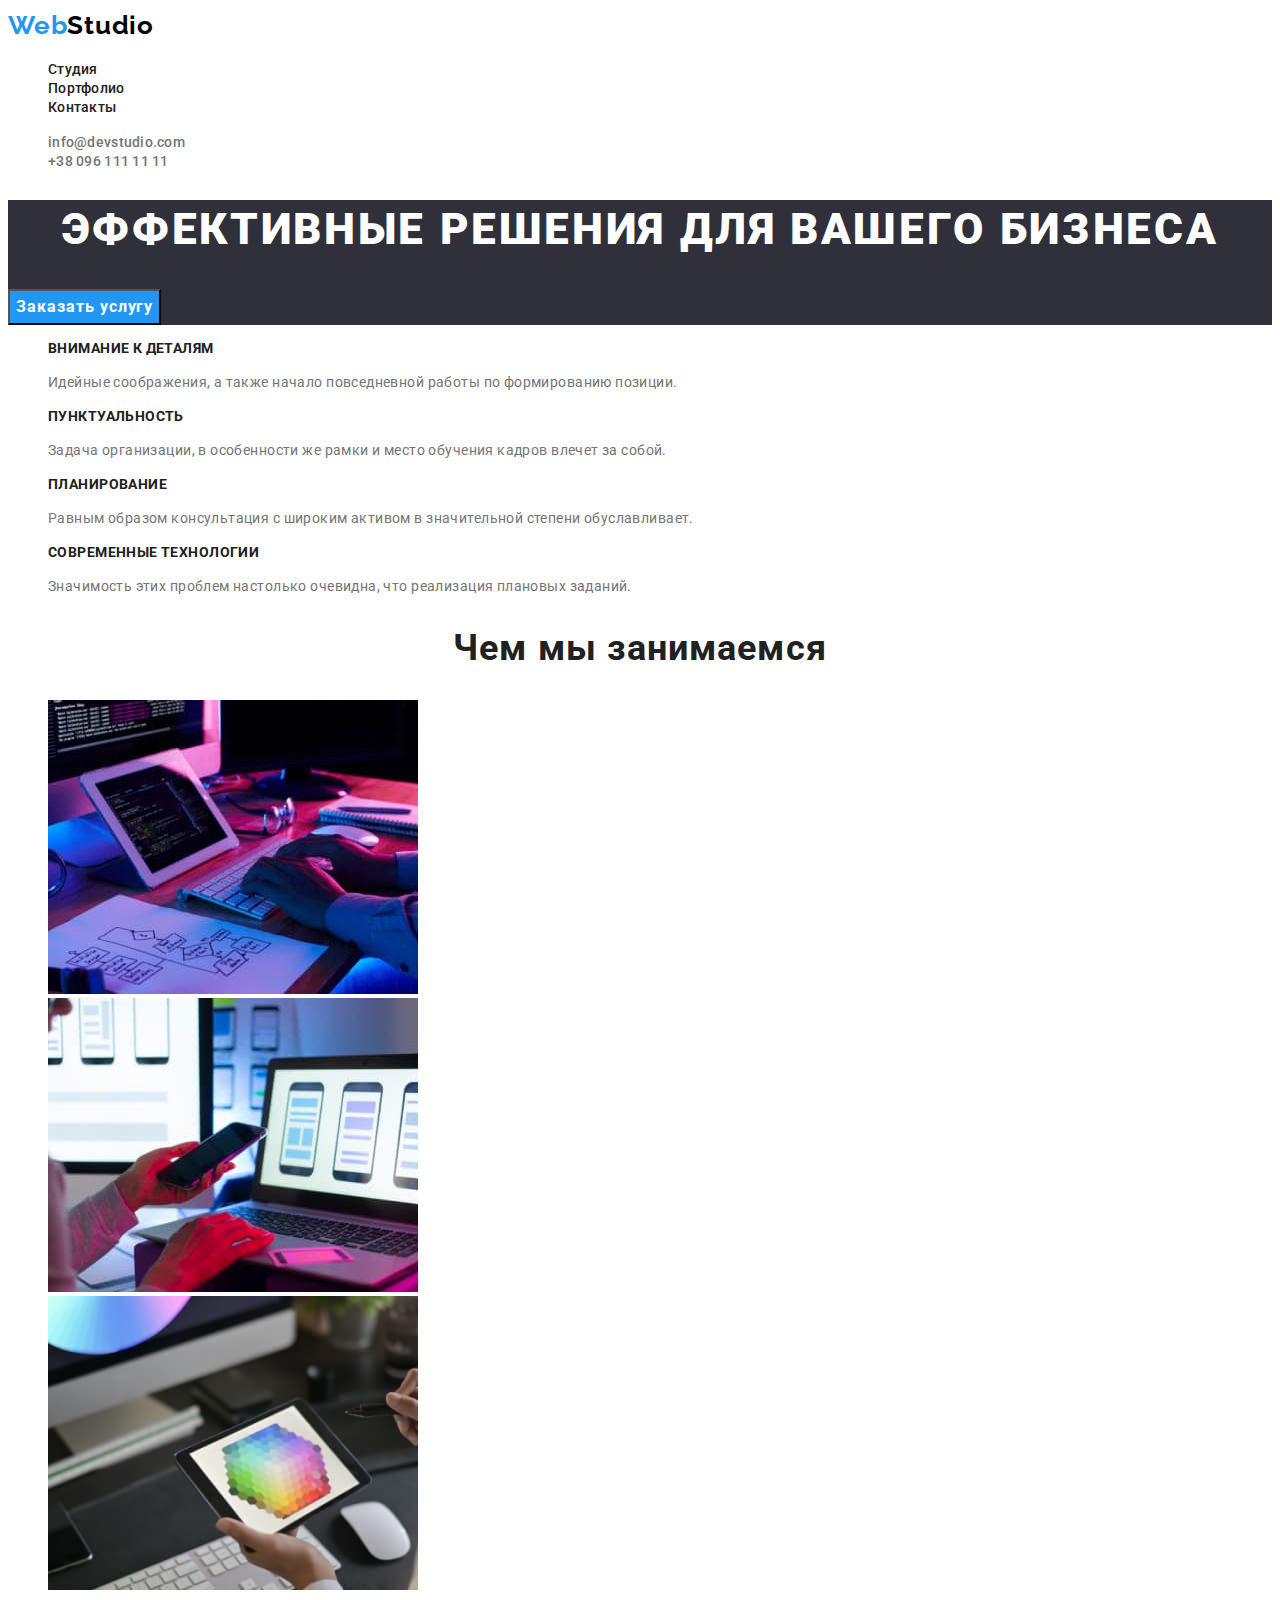
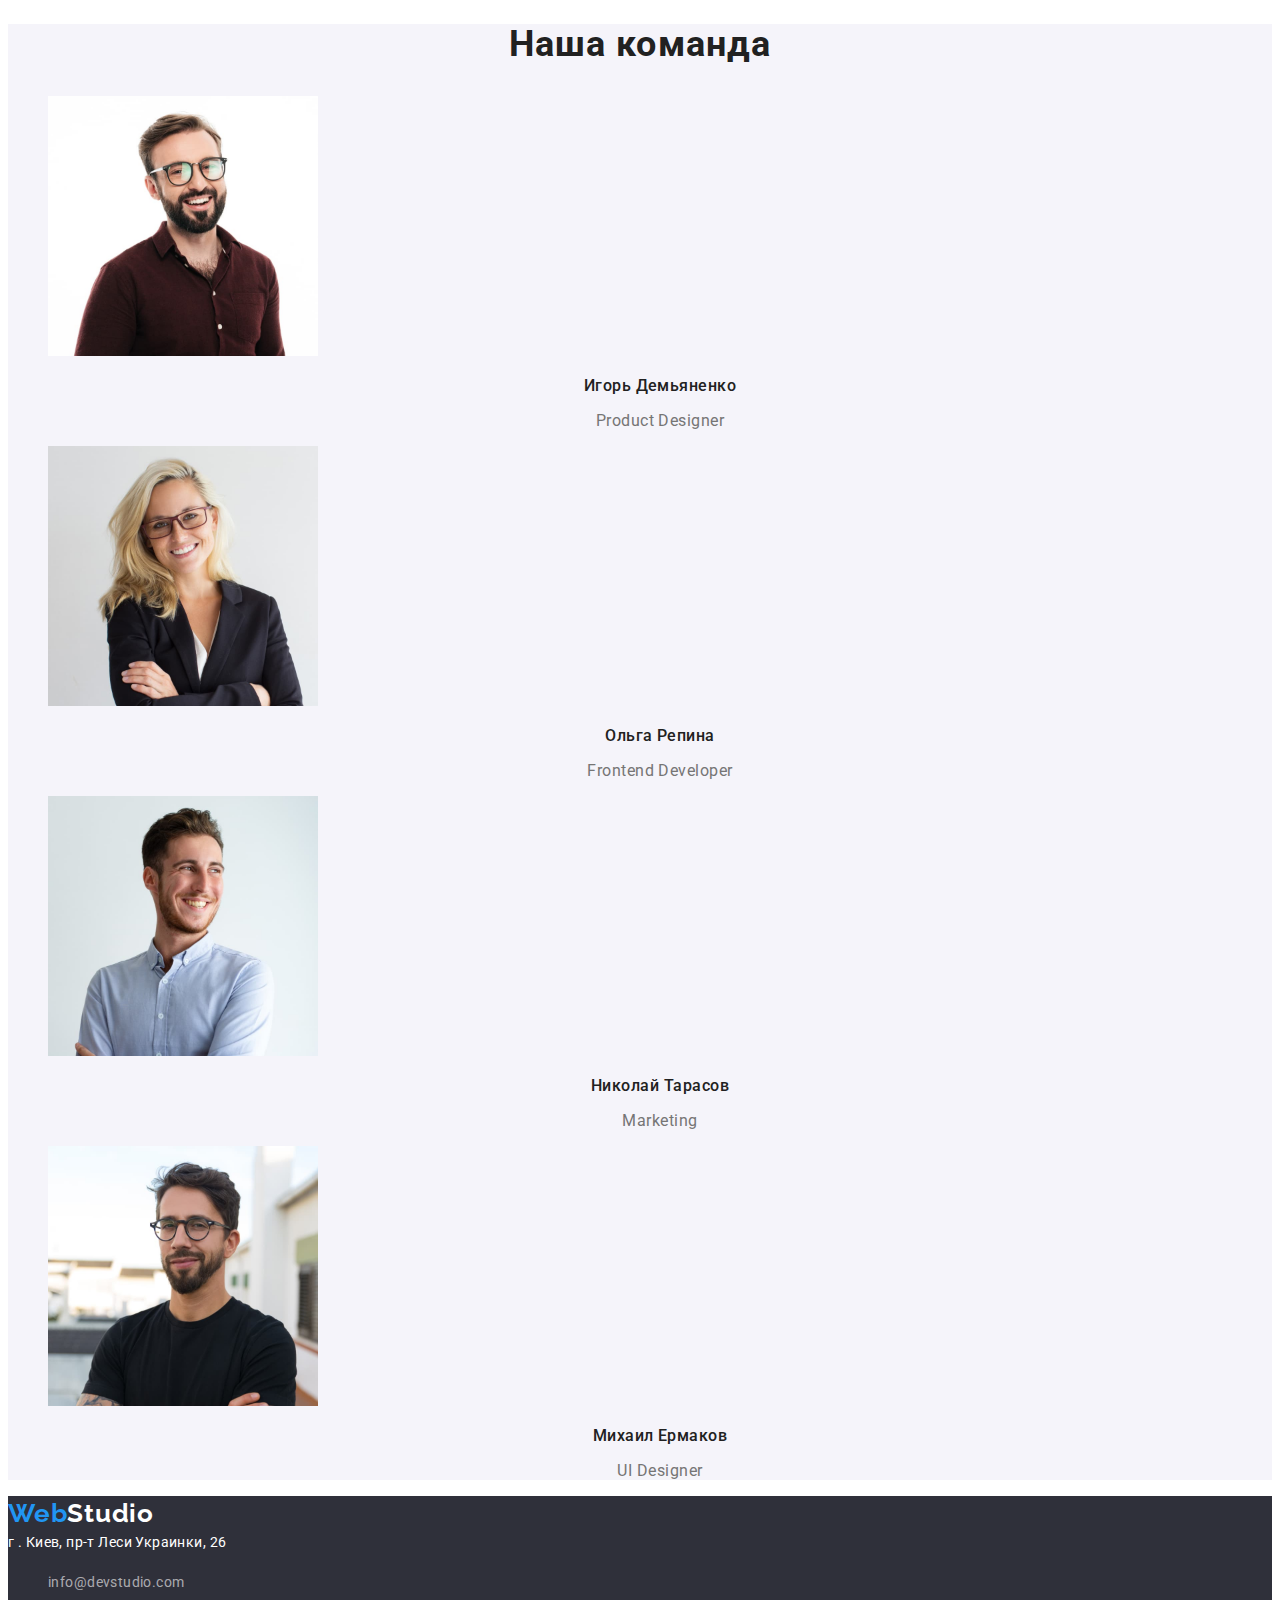
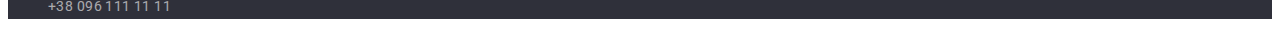
==== index.html @ 97a586a9 "clone project" ====
<!DOCTYPE html>
<html lang="ru">
  <head>
    <meta charset="UTF-8" />
    <meta http-equiv="X-UA-Compatible" content="IE=edge" />
    <meta name="viewport" content="width=device-width, initial-scale=1.0" />
    <title>Студия</title>
    <link rel="preconnect" href="https://fonts.googleapis.com" />
    <link rel="preconnect" href="https://fonts.gstatic.com" crossorigin />
    <link
      href="https://fonts.googleapis.com/css2?family=Raleway:wght@700&family=Roboto:wght@400;500;700;900&display=swap"
      rel="stylesheet"
    />
    <link rel="stylesheet" href="./css/styles.css" />
  </head>
  <body>
    <header>
      <nav>
        <a class="logo-link no-decor" href="./index.html" lang="en"
          >Web<span class="logo-header">Studio</span></a
        >
        <ul class="nav-links list">
          <li>
            <a class="link-item event-link no-decor" href="./index.html"
              >Студия</a
            >
          </li>
          <li>
            <a class="link-item event-link no-decor" href="./portfolio.html"
              >Портфолио</a
            >
          </li>
          <li>
            <a class="link-item event-link no-decor" href="#">Контакты</a>
          </li>
        </ul>
      </nav>
      <ul class="nav-contacts list">
        <li>
          <a
            class="link-contact event-link no-decor"
            href="mailto:info@devstudio.com"
            lang="en"
            >info@devstudio.com</a
          >
        </li>
        <li>
          <a class="link-contact event-link no-decor" href="tel:+380961111111"
            >+38 096 111 11 11</a
          >
        </li>
      </ul>
    </header>
    <main>
      <section class="hero">
        <h1 class="hero-titel">Эффективные решения для вашего бизнеса</h1>
        <button class="hero-btn" type="button">Заказать услугу</button>
      </section>
      <section class="skills">
        <h2 class="visually-hidden">Особенности</h2>
        <ul class="skils-list list">
          <li>
            <h3 class="skill-list-header">Внимание к деталям</h3>
            <p class="skill-list-text">
              Идейные соображения, а также начало повседневной работы по
              формированию позиции.
            </p>
          </li>
          <li>
            <h3 class="skill-list-header">Пунктуальность</h3>
            <p class="skill-list-text">
              Задача организации, в особенности же рамки и место обучения кадров
              влечет за собой.
            </p>
          </li>
          <li>
            <h3 class="skill-list-header">Планирование</h3>
            <p class="skill-list-text">
              Равным образом консультация с широким активом в значительной
              степени обуславливает.
            </p>
          </li>
          <li>
            <h3 class="skill-list-header">Современные технологии</h3>
            <p class="skill-list-text">
              Значимость этих проблем настолько очевидна, что реализация
              плановых заданий.
            </p>
          </li>
        </ul>
      </section>
      <section class="about">
        <h2 class="about-header">Чем мы занимаемся</h2>
        <ul class="about-list list">
          <li>
            <img
              src="./images/photobox-1.jpg"
              alt="Разработка"
              width="370"
              height="294"
            />
          </li>
          <li>
            <img
              src="./images/photobox-2.jpg"
              alt="Адаптация"
              width="370"
              height="294"
            />
          </li>
          <li>
            <img
              src="./images/photobox-3.jpg"
              alt="Дизайн"
              width="370"
              height="294"
            />
          </li>
        </ul>
      </section>
      <section class="team">
        <h2 class="team-header">Наша команда</h2>
        <ul class="team-list list">
          <li>
            <img
              src="./images/photo-command-1.jpg"
              lang="en"
              alt="Product Designer"
              width="270"
              height="260"
            />
            <h3 class="team-member">Игорь Демьяненко</h3>
            <p class="member-info" lang="en">Product Designer</p>
          </li>
          <li>
            <img
              src="./images/photo-command-2.jpg"
              lang="en"
              alt="Frontend Developer"
              width="270"
              height="260"
            />
            <h3 class="team-member">Ольга Репина</h3>
            <p class="member-info" lang="en">Frontend Developer</p>
          </li>
          <li>
            <img
              src="./images/photo-command-3.jpg"
              lang="en"
              alt="Marketing"
              width="270"
              height="260"
            />
            <h3 class="team-member">Николай Тарасов</h3>
            <p class="member-info" lang="en">Marketing</p>
          </li>
          <li>
            <img
              src="./images/photo-command-4.jpg"
              lang="en"
              alt="UI Designer"
              width="270"
              height="260"
            />
            <h3 class="team-member">Михаил Ермаков</h3>
            <p class="member-info" lang="en">UI Designer</p>
          </li>
        </ul>
      </section>
    </main>
    <footer class="footer-pege">
      <a class="logo-link no-decor" href="./index.html" lang="en"
        >Web<span class="logo-footer">Studio</span></a
      >
      <address class="contacts">
        <a
          class="contact-address event-link no-decor"
          href="https://goo.gl/maps/Xhs2us7tgZxQZSPz9"
          target="_blank"
          rel="noopener noreferrer nofollow"
        >
          г . Киев, пр-т Леси Украинки, 26
        </a>
        <ul class="contacts-list list">
          <li>
            <a
              class="contact-item event-link no-decor"
              href="mailto:info@devstudio.com"
              lang="en"
              >info@devstudio.com</a
            >
          </li>
          <li>
            <a class="contact-item event-link no-decor" href="tel:+380961111111"
              >+38 096 111 11 11</a
            >
          </li>
        </ul>
      </address>
    </footer>
  </body>
</html>
---- css/styles.css ----
/* ----------------- GLOBAL ----------------- */
:root {
  /* ----------------- variables ----------------- */
  --primary-text-color: #757575; /* цвет основного текста*/
  --title-text-color: #212121; /* цвет заголовков*/

  --accent-color: #2196f3; /* основной акцент + цвет логотита*/
  --header-logo-color: #000000; /* второй цвет логотита в хедере*/
  --footer-logo-color: #ffffff; /* второй цвет логотита в футере*/
  --top-line-color: #ececec; /* цвет верхней линии в хедере */

  --primary-backgraund: #ffffff; /*background страницы */
  --tean-section-background: #f5f4fa; /*background секции командв */
  --secondary-background: #2f303a; /*background футера  и героя */
  --hero-text-color: #ffffff;
  --white-text-color: #ffffff;

  --background-filter-btn: #f5f4fa;
}
body {
  font-family: "Roboto", sans-serif;
  background: var(--primary-backgraund);
}
.no-decor {
  text-decoration: none;
}
.list {
  list-style: none;
}
.visually-hidden {
  position: absolute;
  white-space: nowrap;
  width: 1px;
  height: 1px;
  overflow: hidden;
  border: 0;
  padding: 0;
  clip: rect(0 0 0 0);
  clip-path: inset(50%);
  margin: -1px;
}
/* ----------------- HEADER ----------------- */
.logo-link {
  font-family: "Raleway", sans-serif;
  font-style: normal;
  font-weight: 700;
  font-size: 26px;
  line-height: 1.35;
  letter-spacing: 0.03em;
  color: var(--accent-color);
}

.logo-header {
  color: var(--header-logo-color);
}

.link-item {
  font-weight: 500;
  font-size: 14px;
  line-height: 1.14;
  letter-spacing: 0.02em;
  color: var(--title-text-color);
}

.link-contact {
  font-weight: 500;
  font-size: 14px;
  line-height: 1.14;
  letter-spacing: 0.02em;
  color: var(--primary-text-color);
}

.event-link:hover,
.event-link:focus {
  color: var(--accent-color);
}
/* ----------------- MAIN ----------------- */
.hero {
  background: var(--secondary-background);
}

.hero-titel {
  font-weight: 900;
  font-size: 44px;
  line-height: 1.36;
  text-align: center;
  letter-spacing: 0.06em;
  text-transform: uppercase;
  color: var(--hero-text-color);
}
.hero-btn {
  font-family: inherit;
  font-weight: 700;
  font-size: 16px;
  line-height: 1.88;
  display: flex;
  align-items: center;
  text-align: center;
  letter-spacing: 0.06em;
  color: var(--hero-text-color);
  background: var(--accent-color);
}

/*  */
.skill-list-header {
  font-weight: 700;
  font-size: 14px;
  line-height: 1.14;
  letter-spacing: 0.03em;
  text-transform: uppercase;
  color: var(--title-text-color);
}

.skill-list-text {
  font-size: 14px;
  line-height: 1.71;
  letter-spacing: 0.03em;
  color: var(--primary-text-color);
}

/*  */
.about-header {
  font-weight: 700;
  font-size: 36px;
  line-height: 1.16;
  text-align: center;
  letter-spacing: 0.03em;
  color: var(--title-text-color);
}

/*  */
.team {
  background: var(--tean-section-background);
}
.team-header {
  font-weight: 700;
  font-size: 36px;
  line-height: 1.16;
  text-align: center;
  letter-spacing: 0.03em;
  color: var(--title-text-color);
}

.team-member {
  font-weight: 500;
  font-size: 16px;
  line-height: 1.19;
  text-align: center;
  letter-spacing: 0.03em;
  color: var(--title-text-color);
}

.member-info {
  font-size: 16px;
  line-height: 1.19;
  text-align: center;
  letter-spacing: 0.03em;
  color: var(--primary-text-color);
}

/* ----------------- PORTFOLIO ----------------- */
.filter-btn {
  background: var(--background-filter-btn);
  font-family: inherit;
  /* font-style: normal; */
  font-weight: 500;
  font-size: 16px;
  line-height: 1.62;
  text-align: center;
  letter-spacing: 0.03em;
  color: var(--title-text-color);
  cursor: pointer;
}
.filter-btn:hover,
.filter-btn:focus {
  background: var(--accent-color);
  color: var(--white-text-color);
}

/*  */
.portfolio-pos-titel {
  font-weight: 700;
  font-size: 18px;
  line-height: 2;
  letter-spacing: 0.06em;
  color: var(--title-text-color);
}
.portfolio-group-titel {
  font-size: 16px;
  line-height: 1.88;
  letter-spacing: 0.03em;
  color: var(--primary-text-color);
}

/* ----------------- FOOTER ----------------- */
.footer-pege {
  background: var(--secondary-background);
}
.logo-footer {
  color: var(--footer-logo-color);
}

.contact-address {
  font-style: normal;
  font-size: 14px;
  line-height: 1.71;
  letter-spacing: 0.03em;
  color: var(--white-text-color);
}

.contact-item {
  font-style: normal;
  font-size: 14px;
  line-height: 1.71;
  letter-spacing: 0.03em;
  color: rgba(255, 255, 255, 0.6);
}
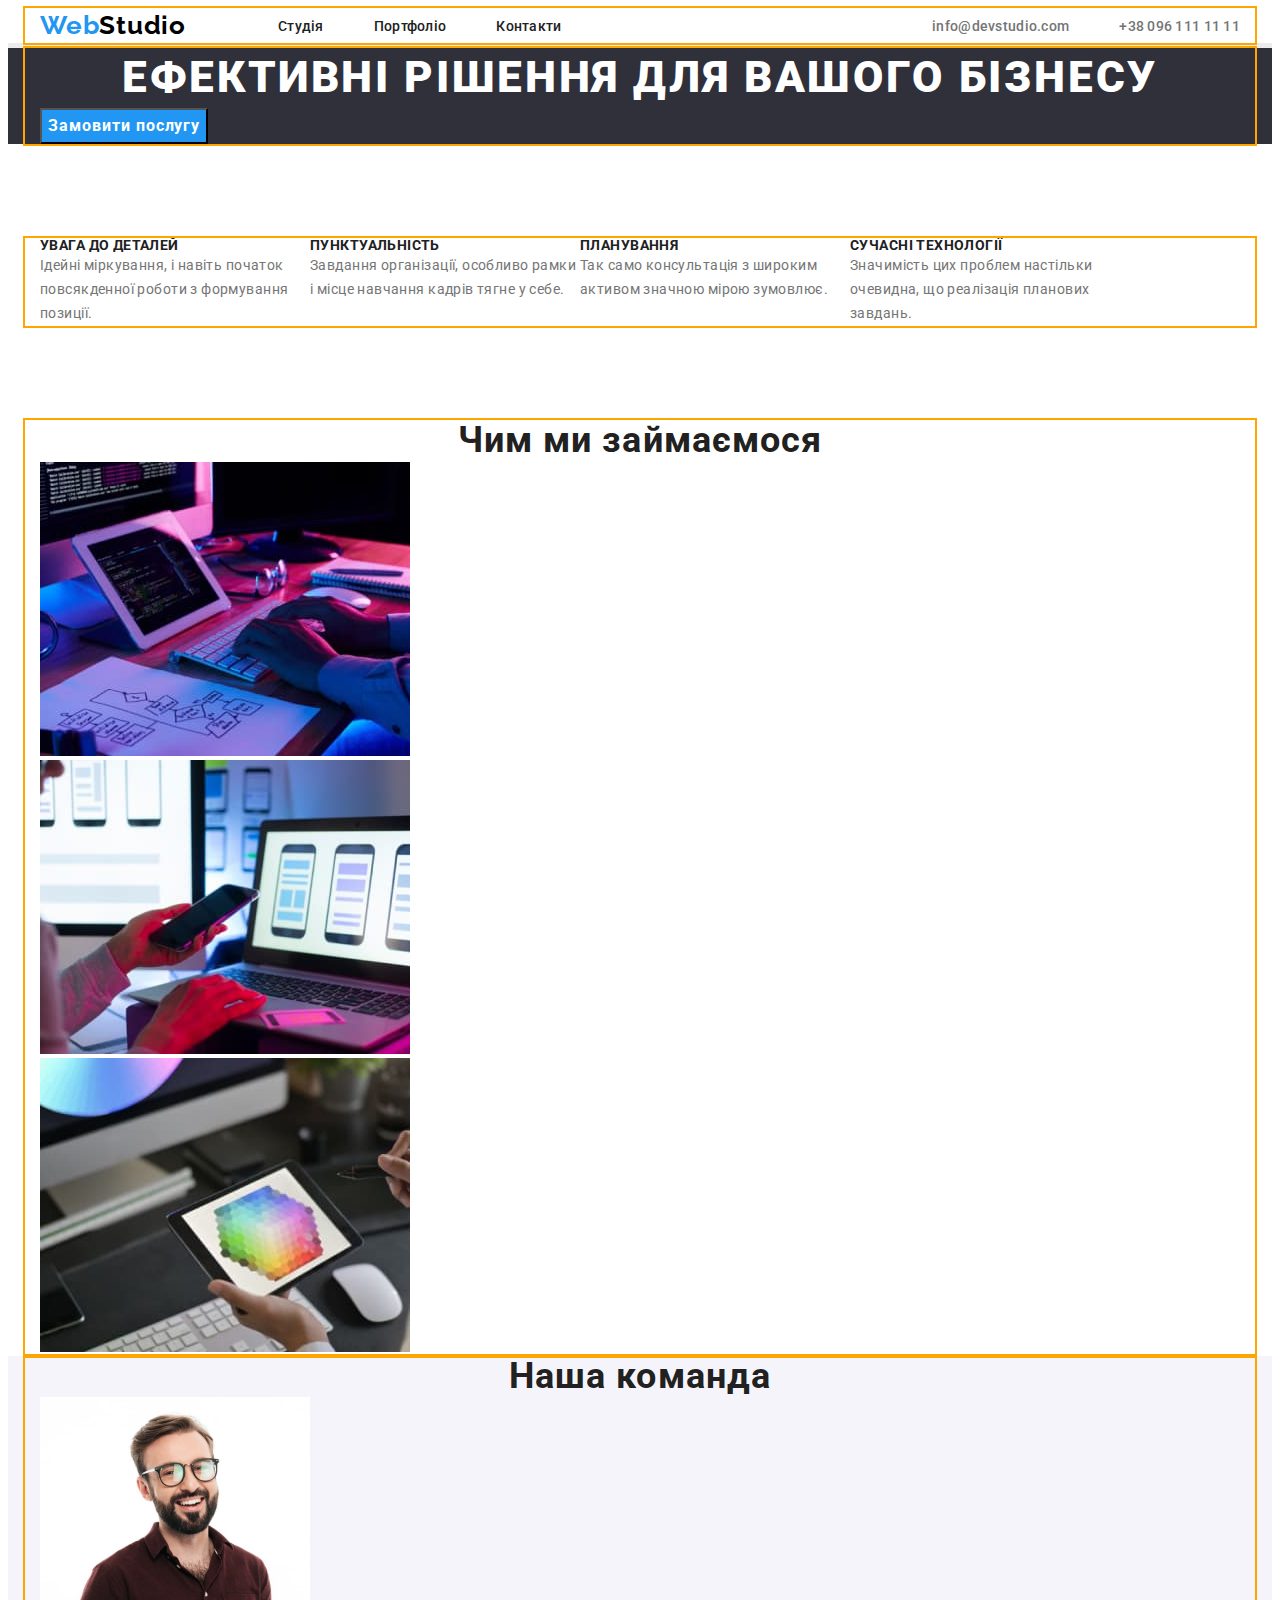
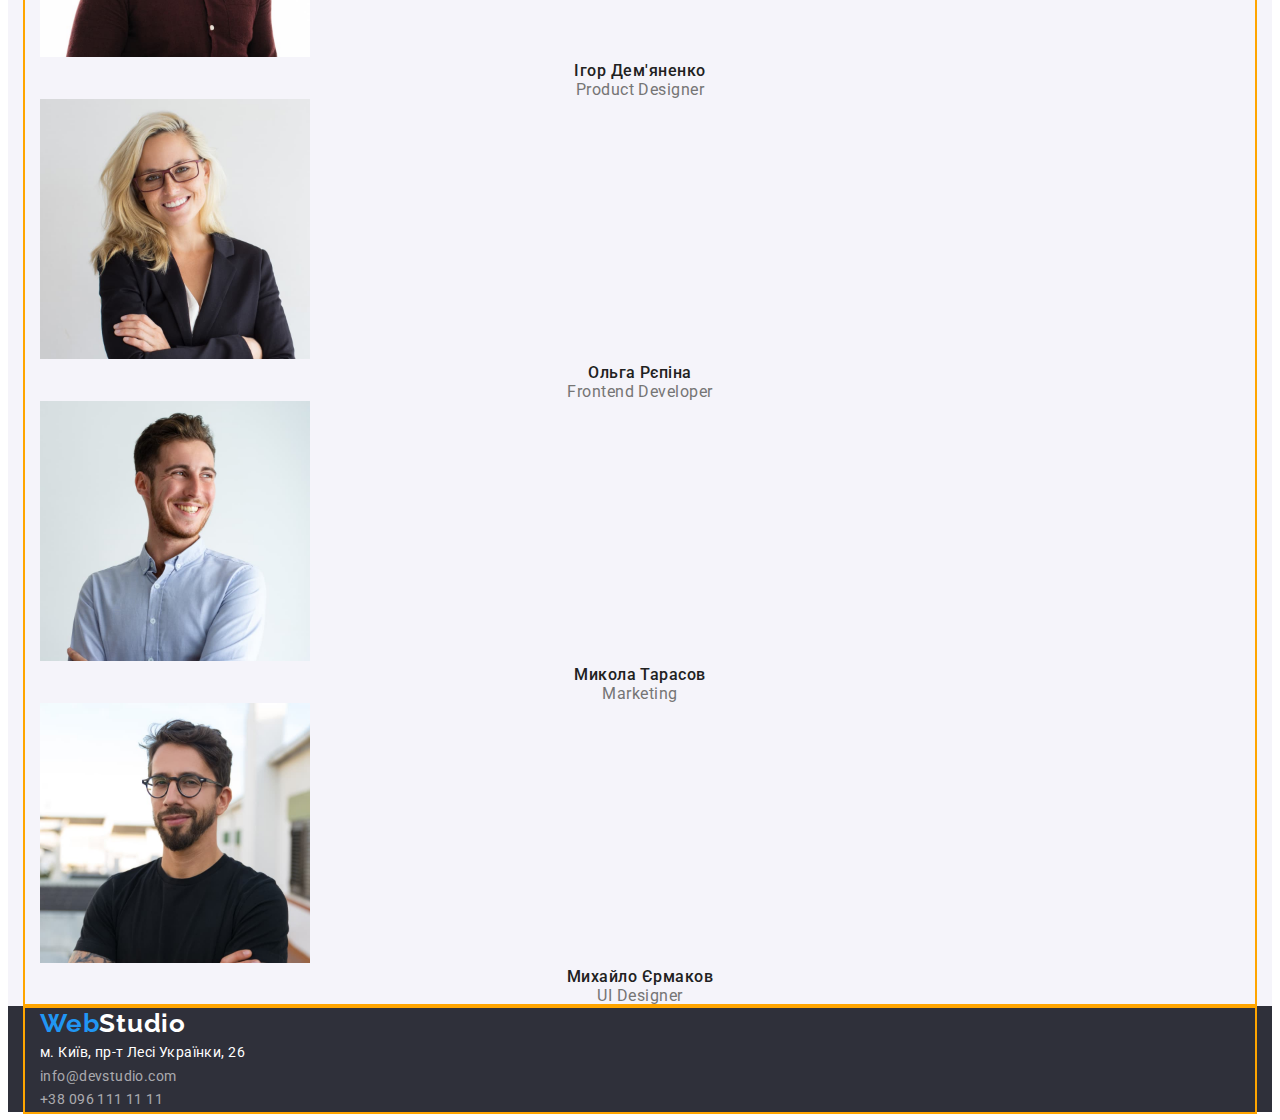
==== commit 4cb01278: "add css mod 1" ====
--- a/index.html
+++ b/index.html
@@ -1,202 +1,222 @@
 <!DOCTYPE html>
-<html lang="ru">
+<html lang="uk">
   <head>
     <meta charset="UTF-8" />
     <meta http-equiv="X-UA-Compatible" content="IE=edge" />
     <meta name="viewport" content="width=device-width, initial-scale=1.0" />
-    <title>Студия</title>
+    <title>Студія</title>
     <link rel="preconnect" href="https://fonts.googleapis.com" />
     <link rel="preconnect" href="https://fonts.gstatic.com" crossorigin />
     <link
       href="https://fonts.googleapis.com/css2?family=Raleway:wght@700&family=Roboto:wght@400;500;700;900&display=swap"
       rel="stylesheet"
     />
+    <link
+      rel="stylesheet"
+      href="https://cdnjs.cloudflare.com/ajax/libs/modern-normalize/1.1.0/modern-normalize.min.css"
+      integrity="sha512-wpPYUAdjBVSE4KJnH1VR1HeZfpl1ub8YT/NKx4PuQ5NmX2tKuGu6U/JRp5y+Y8XG2tV+wKQpNHVUX03MfMFn9Q=="
+      crossorigin="anonymous"
+      referrerpolicy="no-referrer"
+    />
     <link rel="stylesheet" href="./css/styles.css" />
   </head>
   <body>
-    <header>
-      <nav>
+    <header class="page-header">
+      <div class="container">
         <a class="logo-link no-decor" href="./index.html" lang="en"
           >Web<span class="logo-header">Studio</span></a
         >
-        <ul class="nav-links list">
-          <li>
-            <a class="link-item event-link no-decor" href="./index.html"
-              >Студия</a
-            >
-          </li>
-          <li>
-            <a class="link-item event-link no-decor" href="./portfolio.html"
-              >Портфолио</a
-            >
-          </li>
-          <li>
-            <a class="link-item event-link no-decor" href="#">Контакты</a>
-          </li>
-        </ul>
-      </nav>
-      <ul class="nav-contacts list">
-        <li>
-          <a
-            class="link-contact event-link no-decor"
-            href="mailto:info@devstudio.com"
-            lang="en"
-            >info@devstudio.com</a
-          >
-        </li>
-        <li>
-          <a class="link-contact event-link no-decor" href="tel:+380961111111"
-            >+38 096 111 11 11</a
-          >
-        </li>
-      </ul>
-    </header>
-    <main>
-      <section class="hero">
-        <h1 class="hero-titel">Эффективные решения для вашего бизнеса</h1>
-        <button class="hero-btn" type="button">Заказать услугу</button>
-      </section>
-      <section class="skills">
-        <h2 class="visually-hidden">Особенности</h2>
-        <ul class="skils-list list">
-          <li>
-            <h3 class="skill-list-header">Внимание к деталям</h3>
-            <p class="skill-list-text">
-              Идейные соображения, а также начало повседневной работы по
-              формированию позиции.
-            </p>
-          </li>
-          <li>
-            <h3 class="skill-list-header">Пунктуальность</h3>
-            <p class="skill-list-text">
-              Задача организации, в особенности же рамки и место обучения кадров
-              влечет за собой.
-            </p>
-          </li>
-          <li>
-            <h3 class="skill-list-header">Планирование</h3>
-            <p class="skill-list-text">
-              Равным образом консультация с широким активом в значительной
-              степени обуславливает.
-            </p>
-          </li>
-          <li>
-            <h3 class="skill-list-header">Современные технологии</h3>
-            <p class="skill-list-text">
-              Значимость этих проблем настолько очевидна, что реализация
-              плановых заданий.
-            </p>
-          </li>
-        </ul>
-      </section>
-      <section class="about">
-        <h2 class="about-header">Чем мы занимаемся</h2>
-        <ul class="about-list list">
-          <li>
-            <img
-              src="./images/photobox-1.jpg"
-              alt="Разработка"
-              width="370"
-              height="294"
-            />
-          </li>
-          <li>
-            <img
-              src="./images/photobox-2.jpg"
-              alt="Адаптация"
-              width="370"
-              height="294"
-            />
-          </li>
-          <li>
-            <img
-              src="./images/photobox-3.jpg"
-              alt="Дизайн"
-              width="370"
-              height="294"
-            />
-          </li>
-        </ul>
-      </section>
-      <section class="team">
-        <h2 class="team-header">Наша команда</h2>
-        <ul class="team-list list">
-          <li>
-            <img
-              src="./images/photo-command-1.jpg"
-              lang="en"
-              alt="Product Designer"
-              width="270"
-              height="260"
-            />
-            <h3 class="team-member">Игорь Демьяненко</h3>
-            <p class="member-info" lang="en">Product Designer</p>
-          </li>
-          <li>
-            <img
-              src="./images/photo-command-2.jpg"
-              lang="en"
-              alt="Frontend Developer"
-              width="270"
-              height="260"
-            />
-            <h3 class="team-member">Ольга Репина</h3>
-            <p class="member-info" lang="en">Frontend Developer</p>
-          </li>
-          <li>
-            <img
-              src="./images/photo-command-3.jpg"
-              lang="en"
-              alt="Marketing"
-              width="270"
-              height="260"
-            />
-            <h3 class="team-member">Николай Тарасов</h3>
-            <p class="member-info" lang="en">Marketing</p>
-          </li>
-          <li>
-            <img
-              src="./images/photo-command-4.jpg"
-              lang="en"
-              alt="UI Designer"
-              width="270"
-              height="260"
-            />
-            <h3 class="team-member">Михаил Ермаков</h3>
-            <p class="member-info" lang="en">UI Designer</p>
-          </li>
-        </ul>
-      </section>
-    </main>
-    <footer class="footer-pege">
-      <a class="logo-link no-decor" href="./index.html" lang="en"
-        >Web<span class="logo-footer">Studio</span></a
-      >
-      <address class="contacts">
-        <a
-          class="contact-address event-link no-decor"
-          href="https://goo.gl/maps/Xhs2us7tgZxQZSPz9"
-          target="_blank"
-          rel="noopener noreferrer nofollow"
-        >
-          г . Киев, пр-т Леси Украинки, 26
-        </a>
-        <ul class="contacts-list list">
+        <nav>
+          <ul class="nav-links list">
+            <li>
+              <a class="link-item event-link no-decor" href="./index.html"
+                >Студія</a
+              >
+            </li>
+            <li>
+              <a class="link-item event-link no-decor" href="./portfolio.html"
+                >Портфоліо</a
+              >
+            </li>
+            <li>
+              <a class="link-item event-link no-decor" href="#">Контакти</a>
+            </li>
+          </ul>
+        </nav>
+        <ul class="nav-contacts list">
           <li>
             <a
-              class="contact-item event-link no-decor"
+              class="link-contact event-link no-decor"
               href="mailto:info@devstudio.com"
               lang="en"
               >info@devstudio.com</a
             >
           </li>
           <li>
-            <a class="contact-item event-link no-decor" href="tel:+380961111111"
+            <a class="link-contact event-link no-decor" href="tel:+380961111111"
               >+38 096 111 11 11</a
             >
           </li>
         </ul>
-      </address>
+      </div>
+    </header>
+    <main>
+      <section class="hero">
+        <div class="container">
+          <h1 class="hero-titel">Ефективні рішення для вашого бізнесу</h1>
+          <button class="hero-btn" type="button">Замовити послугу</button>
+        </div>
+      </section>
+      <section class="skills">
+        <div class="container">
+          <h2 class="visually-hidden">Особливості</h2>
+          <ul class="skills-list list">
+            <li>
+              <h3 class="skill-list-header">Увага до деталей</h3>
+              <p class="skill-list-text">
+                Ідейні міркування, і навіть початок повсякденної роботи з
+                формування позиції.
+              </p>
+            </li>
+            <li>
+              <h3 class="skill-list-header">Пунктуальність</h3>
+              <p class="skill-list-text">
+                Завдання організації, особливо рамки і місце навчання кадрів
+                тягне у себе.
+              </p>
+            </li>
+            <li>
+              <h3 class="skill-list-header">Планування</h3>
+              <p class="skill-list-text">
+                Так само консультація з широким активом значною мірою зумовлює.
+              </p>
+            </li>
+            <li>
+              <h3 class="skill-list-header">Сучасні технології</h3>
+              <p class="skill-list-text">
+                Значимість цих проблем настільки очевидна, що реалізація
+                планових завдань.
+              </p>
+            </li>
+          </ul>
+        </div>
+      </section>
+      <section class="about">
+        <div class="container">
+          <h2 class="about-header">Чим ми займаємося</h2>
+          <ul class="about-list list">
+            <li>
+              <img
+                src="./images/photobox-1.jpg"
+                alt="Розробка"
+                width="370"
+                height="294"
+              />
+            </li>
+            <li>
+              <img
+                src="./images/photobox-2.jpg"
+                alt="Адаптація"
+                width="370"
+                height="294"
+              />
+            </li>
+            <li>
+              <img
+                src="./images/photobox-3.jpg"
+                alt="Дизайн"
+                width="370"
+                height="294"
+              />
+            </li>
+          </ul>
+        </div>
+      </section>
+      <section class="team">
+        <div class="container">
+          <h2 class="team-header">Наша команда</h2>
+          <ul class="team-list list">
+            <li>
+              <img
+                src="./images/photo-command-1.jpg"
+                lang="en"
+                alt="Product Designer"
+                width="270"
+                height="260"
+              />
+              <h3 class="team-member">Ігор Дем'яненко</h3>
+              <p class="member-info" lang="en">Product Designer</p>
+            </li>
+            <li>
+              <img
+                src="./images/photo-command-2.jpg"
+                lang="en"
+                alt="Frontend Developer"
+                width="270"
+                height="260"
+              />
+              <h3 class="team-member">Ольга Рєпіна</h3>
+              <p class="member-info" lang="en">Frontend Developer</p>
+            </li>
+            <li>
+              <img
+                src="./images/photo-command-3.jpg"
+                lang="en"
+                alt="Marketing"
+                width="270"
+                height="260"
+              />
+              <h3 class="team-member">Микола Тарасов</h3>
+              <p class="member-info" lang="en">Marketing</p>
+            </li>
+            <li>
+              <img
+                src="./images/photo-command-4.jpg"
+                lang="en"
+                alt="UI Designer"
+                width="270"
+                height="260"
+              />
+              <h3 class="team-member">Михайло Єрмаков</h3>
+              <p class="member-info" lang="en">UI Designer</p>
+            </li>
+          </ul>
+        </div>
+      </section>
+    </main>
+    <footer class="footer-pege">
+      <div class="container">
+        <a class="logo-link no-decor" href="./index.html" lang="en"
+          >Web<span class="logo-footer">Studio</span></a
+        >
+        <address class="contacts">
+          <a
+            class="contact-address event-link no-decor"
+            href="https://goo.gl/maps/Xhs2us7tgZxQZSPz9"
+            target="_blank"
+            rel="noopener noreferrer nofollow"
+          >
+            м. Київ, пр-т Лесі Українки, 26
+          </a>
+          <ul class="contacts-list list">
+            <li>
+              <a
+                class="contact-item event-link no-decor"
+                href="mailto:info@devstudio.com"
+                lang="en"
+                >info@devstudio.com</a
+              >
+            </li>
+            <li>
+              <a
+                class="contact-item event-link no-decor"
+                href="tel:+380961111111"
+                >+38 096 111 11 11</a
+              >
+            </li>
+          </ul>
+        </address>
+      </div>
     </footer>
   </body>
 </html>
--- a/css/styles.css
+++ b/css/styles.css
@@ -17,16 +17,35 @@
 
   --background-filter-btn: #f5f4fa;
 }
+
 body {
   font-family: "Roboto", sans-serif;
   background: var(--primary-backgraund);
 }
+
+p,
+h1,
+h2,
+h3,
+h4,
+h5,
+h6 {
+  margin: 0;
+}
+
+ul {
+  margin: 0;
+  padding-left: 0;
+}
+
 .no-decor {
   text-decoration: none;
 }
+
 .list {
   list-style: none;
 }
+
 .visually-hidden {
   position: absolute;
   white-space: nowrap;
@@ -39,7 +58,24 @@
   clip-path: inset(50%);
   margin: -1px;
 }
+
+.container {
+  width: 1200px;
+  padding-left: 15px;
+  padding-right: 15px;
+  margin: 0 auto;
+  outline: 2px solid orange;
+}
+
 /* ----------------- HEADER ----------------- */
+.page-header {
+  border-bottom: 5px solid #ececec;
+}
+
+.page-header .container {
+  display: flex;
+  align-items: center;
+}
 .logo-link {
   font-family: "Raleway", sans-serif;
   font-style: normal;
@@ -49,9 +85,22 @@
   letter-spacing: 0.03em;
   color: var(--accent-color);
 }
+.page-header .logo-link {
+  margin-right: 92px;
+}
 
 .logo-header {
   color: var(--header-logo-color);
+}
+
+.nav-links {
+  display: flex;
+  column-gap: 50px;
+}
+.nav-contacts {
+  display: flex;
+  column-gap: 50px;
+  margin-left: auto;
 }
 
 .link-item {
@@ -76,6 +125,7 @@
 }
 /* ----------------- MAIN ----------------- */
 .hero {
+  margin-bottom: 94px;
   background: var(--secondary-background);
 }
 
@@ -102,6 +152,11 @@
 }
 
 /*  */
+.skills-list {
+  display: flex;
+
+  margin-bottom: 94px;
+}
 .skill-list-header {
   font-weight: 700;
   font-size: 14px;
@@ -112,6 +167,7 @@
 }
 
 .skill-list-text {
+  max-width: 270px;
   font-size: 14px;
   line-height: 1.71;
   letter-spacing: 0.03em;
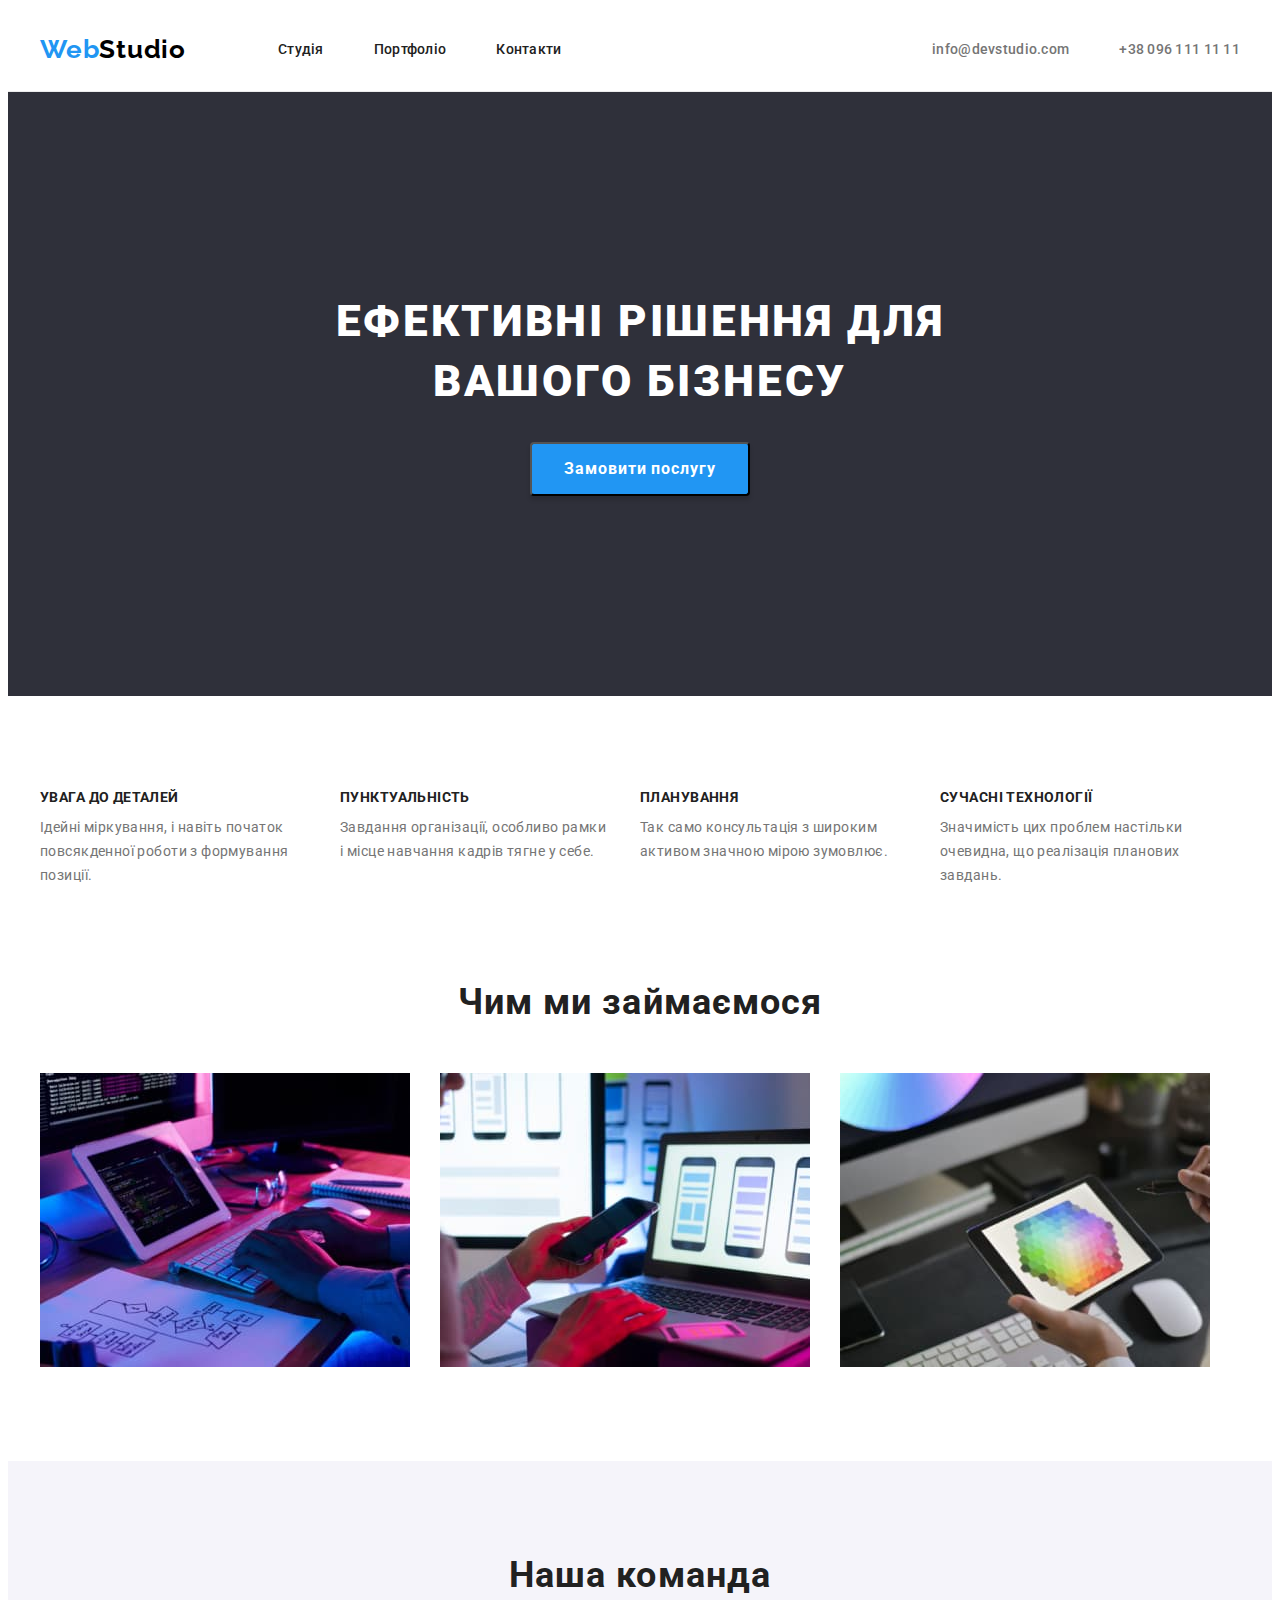
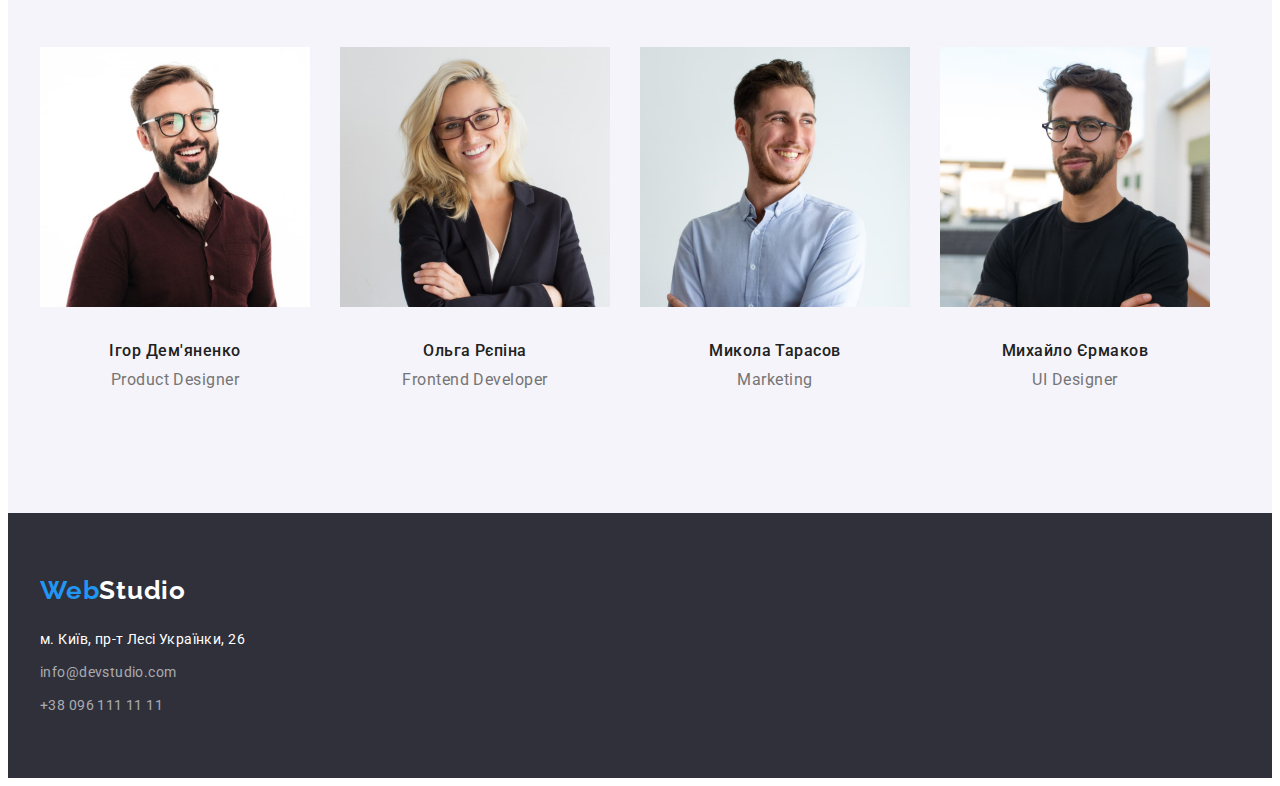
==== commit db326b8a: "hw3 - final mod" ====
--- a/index.html
+++ b/index.html
@@ -21,6 +21,7 @@
     <link rel="stylesheet" href="./css/styles.css" />
   </head>
   <body>
+    <!-- HEAER -->
     <header class="page-header">
       <div class="container">
         <a class="logo-link no-decor" href="./index.html" lang="en"
@@ -60,6 +61,7 @@
         </ul>
       </div>
     </header>
+    <!-- MAIN CONTENT -->
     <main>
       <section class="hero">
         <div class="container">
@@ -67,7 +69,7 @@
           <button class="hero-btn" type="button">Замовити послугу</button>
         </div>
       </section>
-      <section class="skills">
+      <section class="skills section">
         <div class="container">
           <h2 class="visually-hidden">Особливості</h2>
           <ul class="skills-list list">
@@ -101,12 +103,13 @@
           </ul>
         </div>
       </section>
-      <section class="about">
+      <section class="about section">
         <div class="container">
           <h2 class="about-header">Чим ми займаємося</h2>
           <ul class="about-list list">
             <li>
               <img
+                class="photo-no-line"
                 src="./images/photobox-1.jpg"
                 alt="Розробка"
                 width="370"
@@ -115,6 +118,7 @@
             </li>
             <li>
               <img
+                class="photo-no-line"
                 src="./images/photobox-2.jpg"
                 alt="Адаптація"
                 width="370"
@@ -123,6 +127,7 @@
             </li>
             <li>
               <img
+                class="photo-no-line"
                 src="./images/photobox-3.jpg"
                 alt="Дизайн"
                 width="370"
@@ -132,12 +137,13 @@
           </ul>
         </div>
       </section>
-      <section class="team">
+      <section class="team section">
         <div class="container">
           <h2 class="team-header">Наша команда</h2>
           <ul class="team-list list">
             <li>
               <img
+                class="phono-no-line about-photo"
                 src="./images/photo-command-1.jpg"
                 lang="en"
                 alt="Product Designer"
@@ -149,6 +155,7 @@
             </li>
             <li>
               <img
+                class="phono-no-line about-photo"
                 src="./images/photo-command-2.jpg"
                 lang="en"
                 alt="Frontend Developer"
@@ -160,6 +167,7 @@
             </li>
             <li>
               <img
+                class="phono-no-line about-photo"
                 src="./images/photo-command-3.jpg"
                 lang="en"
                 alt="Marketing"
@@ -171,6 +179,7 @@
             </li>
             <li>
               <img
+                class="phono-no-line about-photo"
                 src="./images/photo-command-4.jpg"
                 lang="en"
                 alt="UI Designer"
@@ -184,6 +193,7 @@
         </div>
       </section>
     </main>
+    <!-- FOOTER -->
     <footer class="footer-pege">
       <div class="container">
         <a class="logo-link no-decor" href="./index.html" lang="en"
@@ -199,17 +209,17 @@
             м. Київ, пр-т Лесі Українки, 26
           </a>
           <ul class="contacts-list list">
-            <li>
+            <li class="contacts-list-item">
               <a
-                class="contact-item event-link no-decor"
+                class="contacts-item event-link no-decor"
                 href="mailto:info@devstudio.com"
                 lang="en"
                 >info@devstudio.com</a
               >
             </li>
-            <li>
+            <li class="contacts-list-item">
               <a
-                class="contact-item event-link no-decor"
+                class="contacts-item event-link no-decor"
                 href="tel:+380961111111"
                 >+38 096 111 11 11</a
               >
--- a/css/styles.css
+++ b/css/styles.css
@@ -40,6 +40,9 @@
 
 .no-decor {
   text-decoration: none;
+}
+.photo-no-line {
+  display: block;
 }
 
 .list {
@@ -64,12 +67,17 @@
   padding-left: 15px;
   padding-right: 15px;
   margin: 0 auto;
-  outline: 2px solid orange;
+  /* outline: 2px solid orange; */
+}
+
+.section {
+  padding-top: 94px;
+  padding-bottom: 94px;
 }
 
 /* ----------------- HEADER ----------------- */
 .page-header {
-  border-bottom: 5px solid #ececec;
+  border-bottom: 1px solid #ececec;
 }
 
 .page-header .container {
@@ -77,6 +85,7 @@
   align-items: center;
 }
 .logo-link {
+  display: block;
   font-family: "Raleway", sans-serif;
   font-style: normal;
   font-weight: 700;
@@ -87,6 +96,8 @@
 }
 .page-header .logo-link {
   margin-right: 92px;
+  padding-top: 24px;
+  padding-bottom: 24px;
 }
 
 .logo-header {
@@ -104,6 +115,9 @@
 }
 
 .link-item {
+  display: block;
+  padding-top: 32px;
+  padding-bottom: 32px;
   font-weight: 500;
   font-size: 14px;
   line-height: 1.14;
@@ -112,6 +126,9 @@
 }
 
 .link-contact {
+  display: block;
+  padding-top: 32px;
+  padding-bottom: 32px;
   font-weight: 500;
   font-size: 14px;
   line-height: 1.14;
@@ -124,16 +141,23 @@
   color: var(--accent-color);
 }
 /* ----------------- MAIN ----------------- */
+/* HERO SECTION */
 .hero {
-  margin-bottom: 94px;
+  padding-top: 200px;
+  padding-bottom: 200px;
+  text-align: center;
   background: var(--secondary-background);
 }
 
 .hero-titel {
+  max-width: 696px;
+  margin-left: auto;
+  margin-right: auto;
+  margin-bottom: 30px;
+
   font-weight: 900;
   font-size: 44px;
   line-height: 1.36;
-  text-align: center;
   letter-spacing: 0.06em;
   text-transform: uppercase;
   color: var(--hero-text-color);
@@ -143,21 +167,25 @@
   font-weight: 700;
   font-size: 16px;
   line-height: 1.88;
-  display: flex;
+  /* display: flex;
   align-items: center;
-  text-align: center;
+  text-align: center; */
   letter-spacing: 0.06em;
   color: var(--hero-text-color);
   background: var(--accent-color);
-}
-
-/*  */
+
+  box-shadow: 0px 4px 4px rgba(0, 0, 0, 0.15);
+  border-radius: 4px;
+  padding: 10px 32px;
+}
+
+/* SKILLS SECTION */
 .skills-list {
   display: flex;
-
-  margin-bottom: 94px;
+  column-gap: 30px;
 }
 .skill-list-header {
+  margin-bottom: 10px;
   font-weight: 700;
   font-size: 14px;
   line-height: 1.14;
@@ -174,8 +202,13 @@
   color: var(--primary-text-color);
 }
 
-/*  */
+/* ABOUT SECTION */
+.about {
+  padding-top: 0;
+}
+
 .about-header {
+  margin-bottom: 50px;
   font-weight: 700;
   font-size: 36px;
   line-height: 1.16;
@@ -184,11 +217,17 @@
   color: var(--title-text-color);
 }
 
-/*  */
+.about-list {
+  display: flex;
+  /* justify-content: space-between; */
+  column-gap: 30px;
+}
+/* TEAM SECTION */
 .team {
   background: var(--tean-section-background);
 }
 .team-header {
+  margin-bottom: 50px;
   font-weight: 700;
   font-size: 36px;
   line-height: 1.16;
@@ -197,7 +236,15 @@
   color: var(--title-text-color);
 }
 
+.team-list {
+  display: flex;
+  column-gap: 30px;
+}
+.about-photo {
+  margin-bottom: 30px;
+}
 .team-member {
+  margin-bottom: 10px;
   font-weight: 500;
   font-size: 16px;
   line-height: 1.19;
@@ -207,6 +254,7 @@
 }
 
 .member-info {
+  margin-bottom: 30px;
   font-size: 16px;
   line-height: 1.19;
   text-align: center;
@@ -215,7 +263,17 @@
 }
 
 /* ----------------- PORTFOLIO ----------------- */
+.filter-list {
+  display: flex;
+  justify-content: center;
+  margin-bottom: 50px;
+}
+
+.filter-list .list-item:not(:last-child) {
+  margin-right: 8px;
+}
 .filter-btn {
+  padding: 6px 22px;
   background: var(--background-filter-btn);
   font-family: inherit;
   /* font-style: normal; */
@@ -225,16 +283,37 @@
   text-align: center;
   letter-spacing: 0.03em;
   color: var(--title-text-color);
+  border-radius: 4px;
+  border-color: transparent;
   cursor: pointer;
 }
 .filter-btn:hover,
 .filter-btn:focus {
   background: var(--accent-color);
   color: var(--white-text-color);
-}
-
-/*  */
+  box-shadow: 0px 3px 1px rgba(0, 0, 0, 0.1), 0px 1px 2px rgba(0, 0, 0, 0.08),
+    0px 2px 2px rgba(0, 0, 0, 0.12);
+  border-radius: 4px;
+}
+
+.portfolio-list {
+  display: flex;
+  flex-wrap: wrap;
+  gap: 26px;
+  min-width: calc((100% / 3)-90);
+}
+
+.portfolio-list .list-item {
+  border: 1px solid #eeeeee;
+}
+
+.portfolio-list .item-photo {
+  display: block;
+  margin-bottom: 20px;
+}
 .portfolio-pos-titel {
+  margin-left: 24px;
+  margin-bottom: 8px;
   font-weight: 700;
   font-size: 18px;
   line-height: 2;
@@ -242,6 +321,8 @@
   color: var(--title-text-color);
 }
 .portfolio-group-titel {
+  margin-left: 24px;
+  margin-bottom: 20px;
   font-size: 16px;
   line-height: 1.88;
   letter-spacing: 0.03em;
@@ -250,13 +331,22 @@
 
 /* ----------------- FOOTER ----------------- */
 .footer-pege {
+  padding-top: 60px;
+  padding-bottom: 60px;
   background: var(--secondary-background);
 }
+
 .logo-footer {
   color: var(--footer-logo-color);
 }
 
+.footer-pege .logo-link {
+  margin-bottom: 20px;
+}
+
 .contact-address {
+  display: block;
+  margin-bottom: 9px;
   font-style: normal;
   font-size: 14px;
   line-height: 1.71;
@@ -264,7 +354,10 @@
   color: var(--white-text-color);
 }
 
-.contact-item {
+.contacts-list-item:not(:last-child) {
+  margin-bottom: 9px;
+}
+.contacts-item {
   font-style: normal;
   font-size: 14px;
   line-height: 1.71;
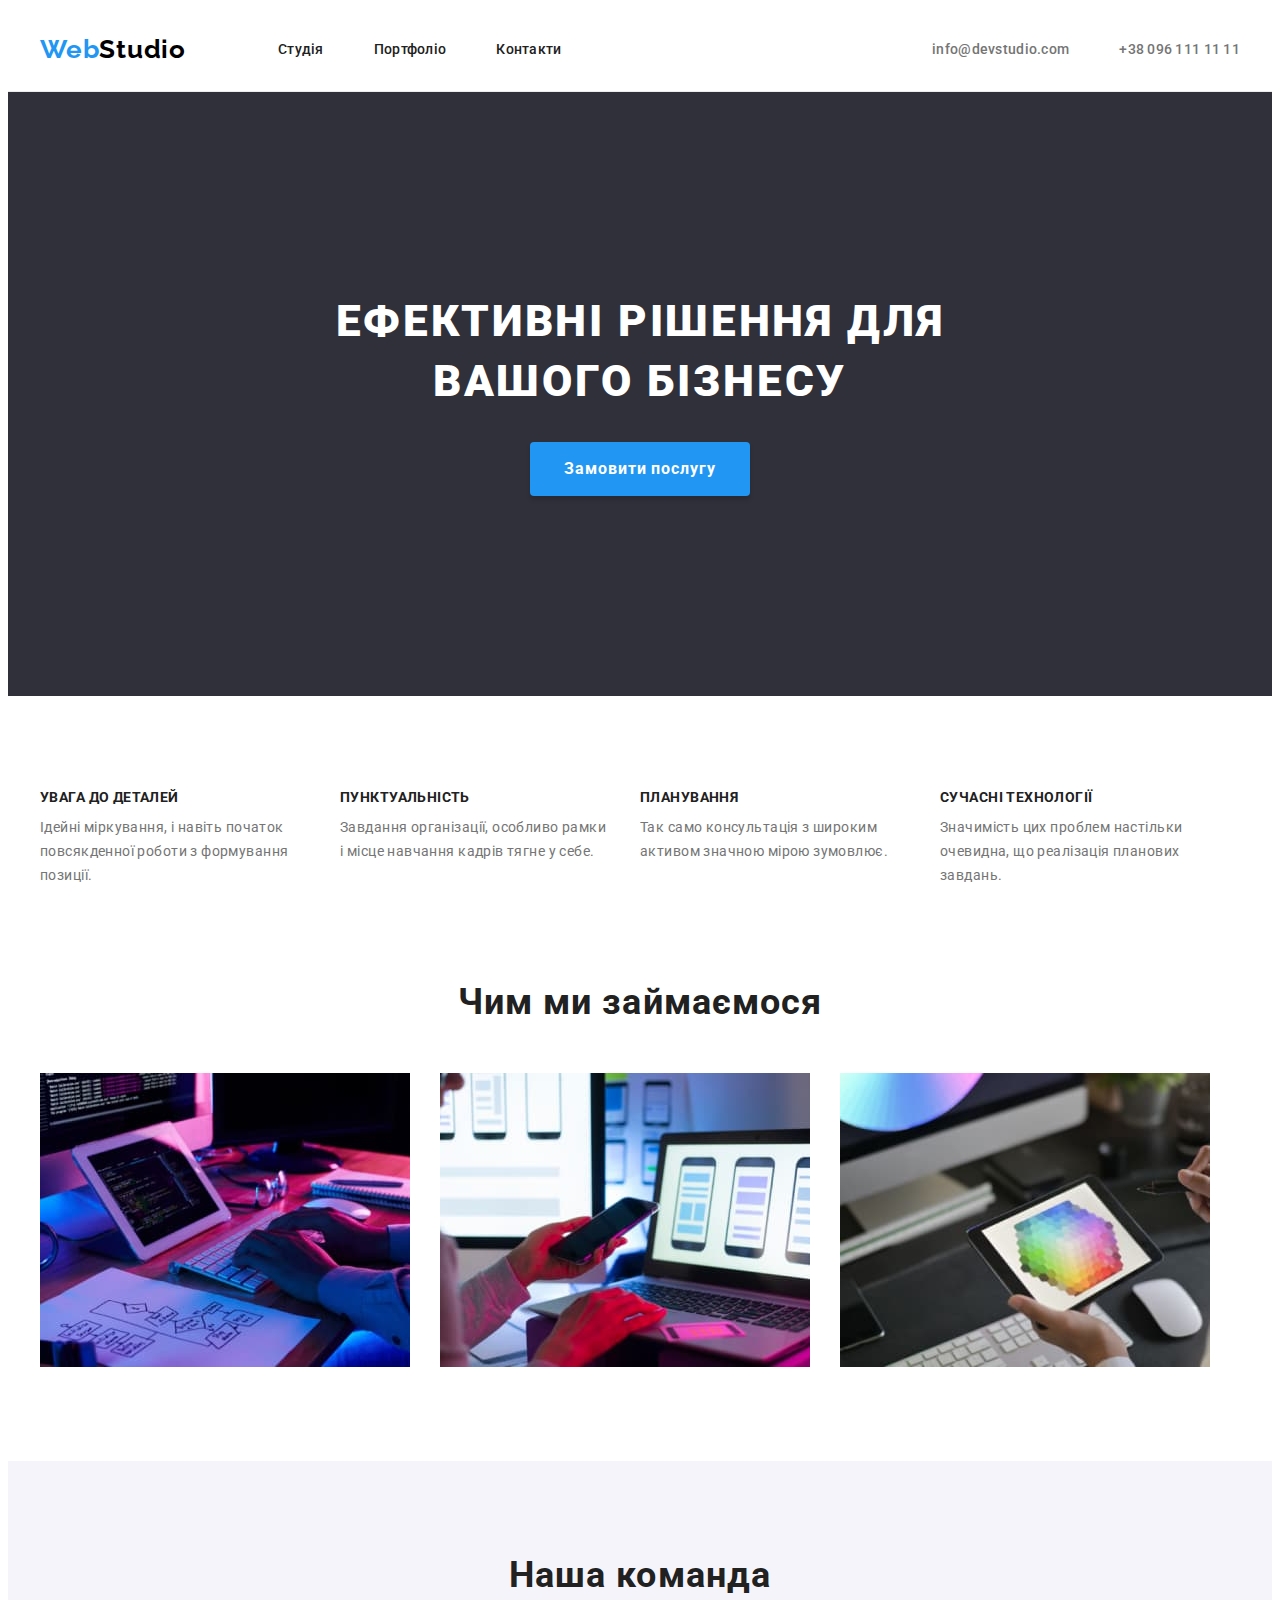
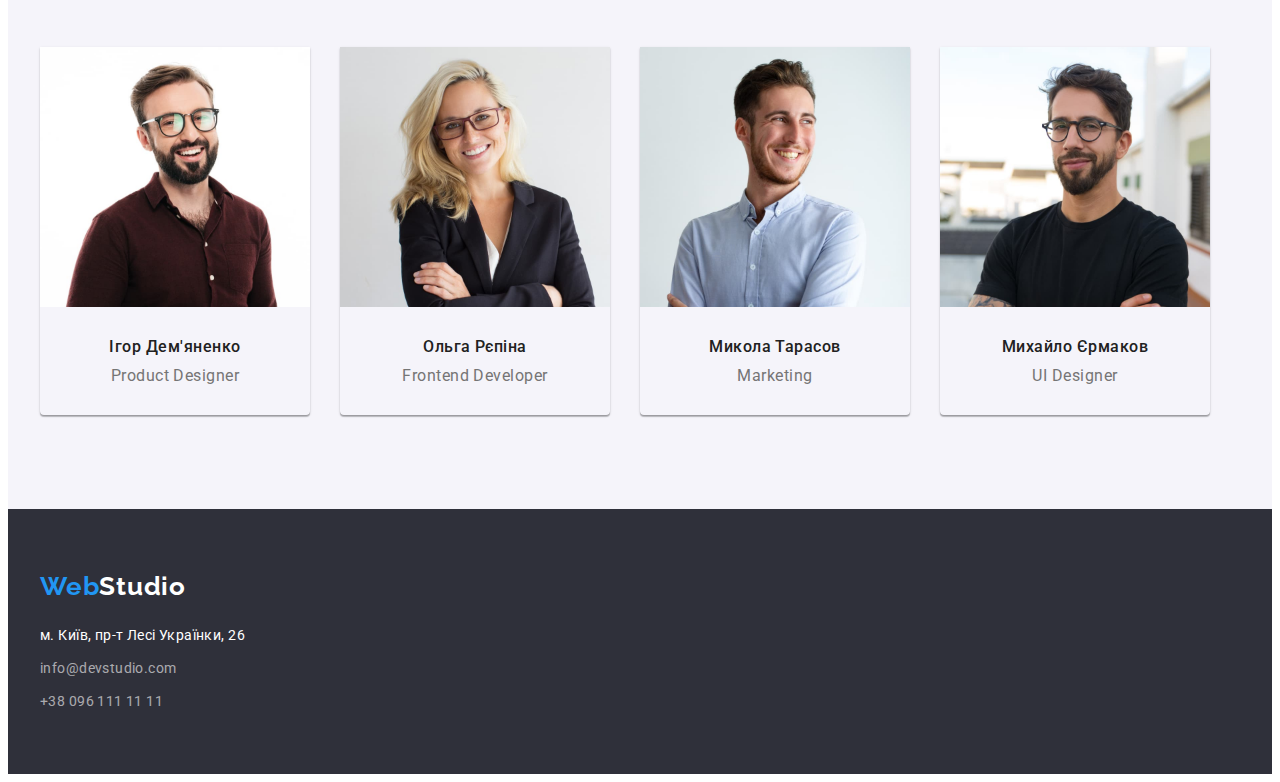
==== commit 038d1ff5: "hw3 - fixed" ====
--- a/index.html
+++ b/index.html
@@ -141,53 +141,61 @@
         <div class="container">
           <h2 class="team-header">Наша команда</h2>
           <ul class="team-list list">
-            <li>
-              <img
-                class="phono-no-line about-photo"
+            <li class="team-item">
+              <img
+                class="photo-no-line about-photo"
                 src="./images/photo-command-1.jpg"
                 lang="en"
                 alt="Product Designer"
                 width="270"
                 height="260"
               />
-              <h3 class="team-member">Ігор Дем'яненко</h3>
-              <p class="member-info" lang="en">Product Designer</p>
-            </li>
-            <li>
-              <img
-                class="phono-no-line about-photo"
+              <div class="team-text">
+                <h3 class="team-member">Ігор Дем'яненко</h3>
+                <p class="member-info" lang="en">Product Designer</p>
+              </div>
+            </li>
+            <li class="team-item">
+              <img
+                class="photo-no-line about-photo"
                 src="./images/photo-command-2.jpg"
                 lang="en"
                 alt="Frontend Developer"
                 width="270"
                 height="260"
               />
-              <h3 class="team-member">Ольга Рєпіна</h3>
-              <p class="member-info" lang="en">Frontend Developer</p>
-            </li>
-            <li>
-              <img
-                class="phono-no-line about-photo"
+              <div class="team-text">
+                <h3 class="team-member">Ольга Рєпіна</h3>
+                <p class="member-info" lang="en">Frontend Developer</p>
+              </div>
+            </li>
+            <li class="team-item">
+              <img
+                class="photo-no-line about-photo"
                 src="./images/photo-command-3.jpg"
                 lang="en"
                 alt="Marketing"
                 width="270"
                 height="260"
               />
-              <h3 class="team-member">Микола Тарасов</h3>
-              <p class="member-info" lang="en">Marketing</p>
-            </li>
-            <li>
-              <img
-                class="phono-no-line about-photo"
+              <div class="team-text">
+                <h3 class="team-member">Микола Тарасов</h3>
+                <p class="member-info" lang="en">Marketing</p>
+              </div>
+            </li>
+            <li class="team-item">
+              <img
+                class="photo-no-line about-photo"
                 src="./images/photo-command-4.jpg"
                 lang="en"
                 alt="UI Designer"
                 width="270"
                 height="260"
               />
-              <h3 class="team-member">Михайло Єрмаков</h3>
-              <p class="member-info" lang="en">UI Designer</p>
+              <div class="team-text">
+                <h3 class="team-member">Михайло Єрмаков</h3>
+                <p class="member-info" lang="en">UI Designer</p>
+              </div>
             </li>
           </ul>
         </div>
--- a/css/styles.css
+++ b/css/styles.css
@@ -40,9 +40,6 @@
 
 .no-decor {
   text-decoration: none;
-}
-.photo-no-line {
-  display: block;
 }
 
 .list {
@@ -75,6 +72,10 @@
   padding-bottom: 94px;
 }
 
+.photo-no-line {
+  display: block;
+}
+
 /* ----------------- HEADER ----------------- */
 .page-header {
   border-bottom: 1px solid #ececec;
@@ -163,20 +164,18 @@
   color: var(--hero-text-color);
 }
 .hero-btn {
+  padding: 10px 32px;
   font-family: inherit;
   font-weight: 700;
   font-size: 16px;
   line-height: 1.88;
-  /* display: flex;
-  align-items: center;
-  text-align: center; */
   letter-spacing: 0.06em;
   color: var(--hero-text-color);
   background: var(--accent-color);
 
   box-shadow: 0px 4px 4px rgba(0, 0, 0, 0.15);
+  border-color: transparent;
   border-radius: 4px;
-  padding: 10px 32px;
 }
 
 /* SKILLS SECTION */
@@ -219,9 +218,9 @@
 
 .about-list {
   display: flex;
-  /* justify-content: space-between; */
   column-gap: 30px;
 }
+
 /* TEAM SECTION */
 .team {
   background: var(--tean-section-background);
@@ -240,9 +239,18 @@
   display: flex;
   column-gap: 30px;
 }
-.about-photo {
-  margin-bottom: 30px;
-}
+
+.team-item {
+  box-shadow: 0px 1px 3px rgba(0, 0, 0, 0.12), 0px 1px 1px rgba(0, 0, 0, 0.14),
+    0px 2px 1px rgba(0, 0, 0, 0.2);
+  border-radius: 0px 0px 4px 4px;
+}
+
+.team-text {
+  padding-top: 30px;
+  padding-bottom: 30px;
+}
+
 .team-member {
   margin-bottom: 10px;
   font-weight: 500;
@@ -254,7 +262,6 @@
 }
 
 .member-info {
-  margin-bottom: 30px;
   font-size: 16px;
   line-height: 1.19;
   text-align: center;
@@ -299,30 +306,29 @@
 .portfolio-list {
   display: flex;
   flex-wrap: wrap;
-  gap: 26px;
+  gap: 30px;
   min-width: calc((100% / 3)-90);
 }
 
-.portfolio-list .list-item {
+.portfolio-list .item-photo {
+  display: block;
+}
+
+.item-text {
   border: 1px solid #eeeeee;
-}
-
-.portfolio-list .item-photo {
-  display: block;
-  margin-bottom: 20px;
-}
+  padding: 20px 24px;
+}
+
 .portfolio-pos-titel {
-  margin-left: 24px;
-  margin-bottom: 8px;
+  margin-bottom: 4px;
   font-weight: 700;
   font-size: 18px;
   line-height: 2;
   letter-spacing: 0.06em;
   color: var(--title-text-color);
 }
+
 .portfolio-group-titel {
-  margin-left: 24px;
-  margin-bottom: 20px;
   font-size: 16px;
   line-height: 1.88;
   letter-spacing: 0.03em;
@@ -341,11 +347,12 @@
 }
 
 .footer-pege .logo-link {
+  display: inline-block;
   margin-bottom: 20px;
 }
 
 .contact-address {
-  display: block;
+  display: inline-block;
   margin-bottom: 9px;
   font-style: normal;
   font-size: 14px;
@@ -357,7 +364,9 @@
 .contacts-list-item:not(:last-child) {
   margin-bottom: 9px;
 }
+
 .contacts-item {
+  display: inline-block;
   font-style: normal;
   font-size: 14px;
   line-height: 1.71;
